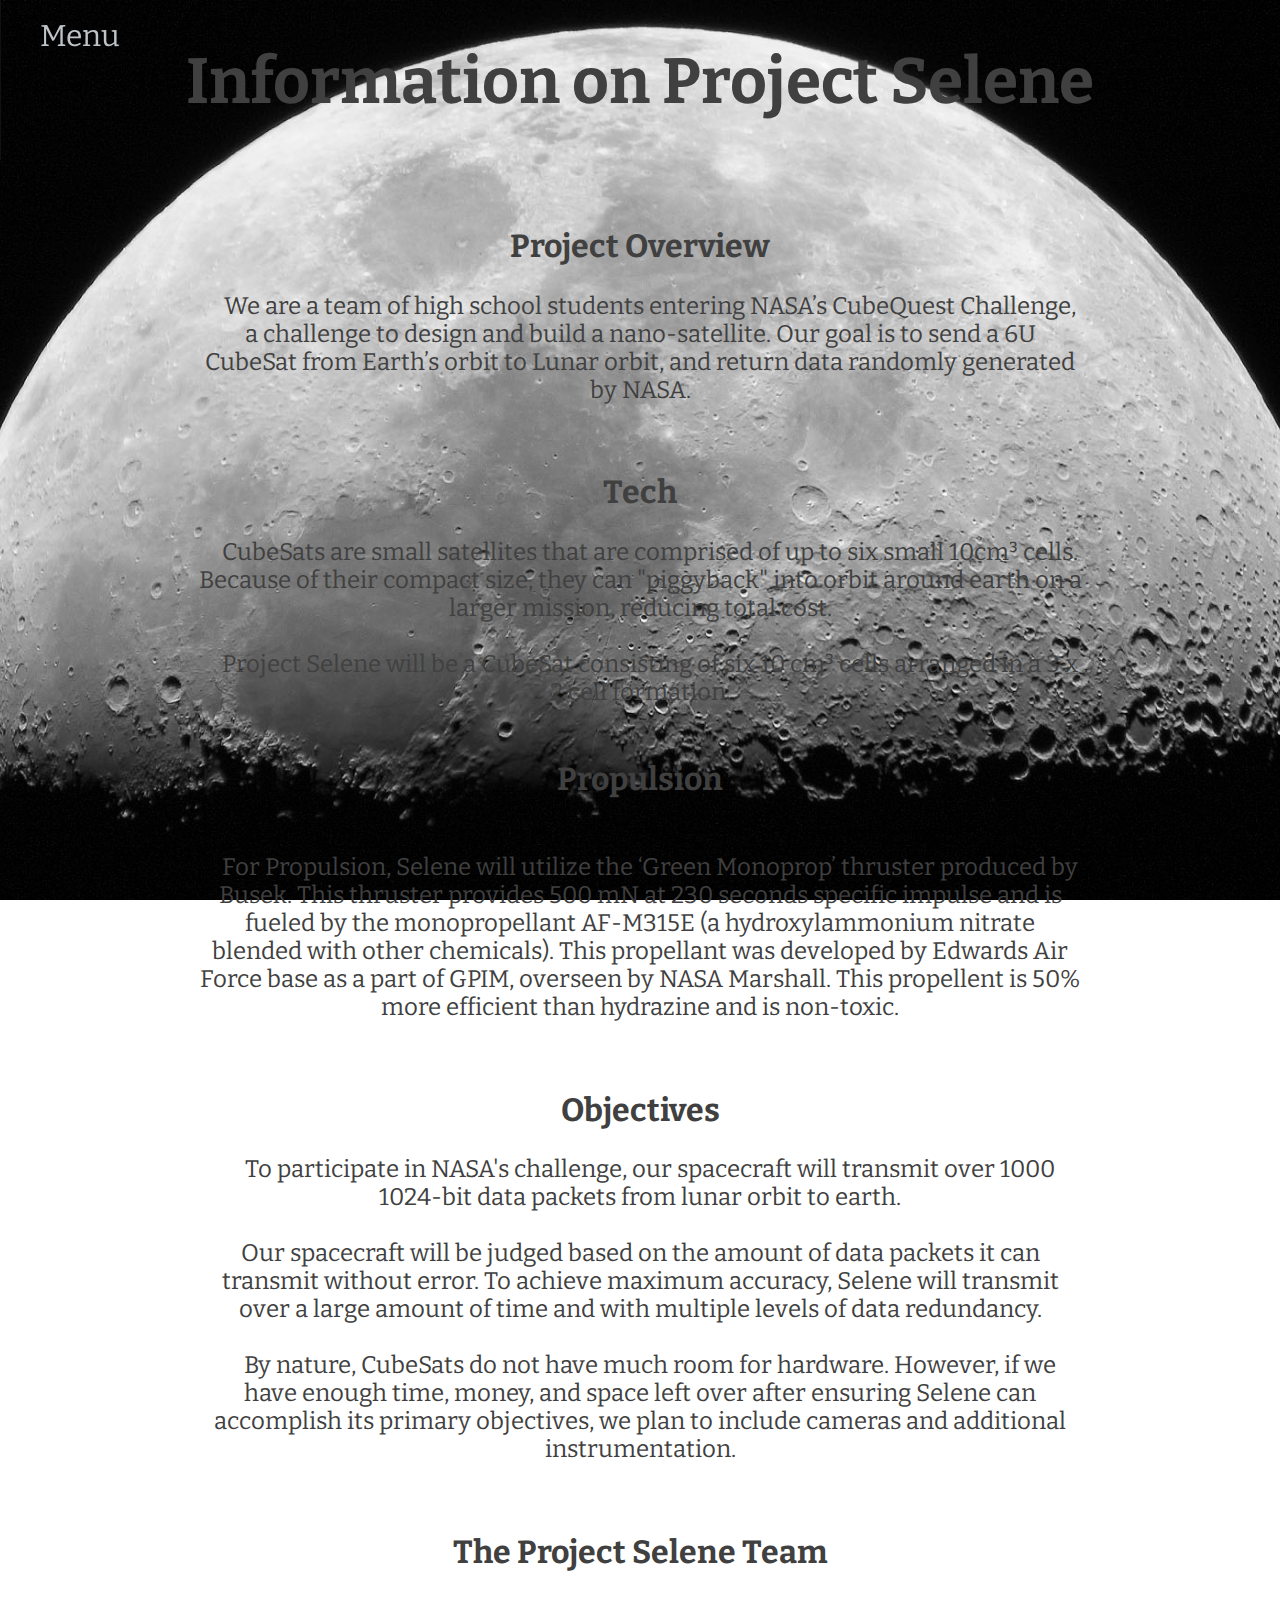
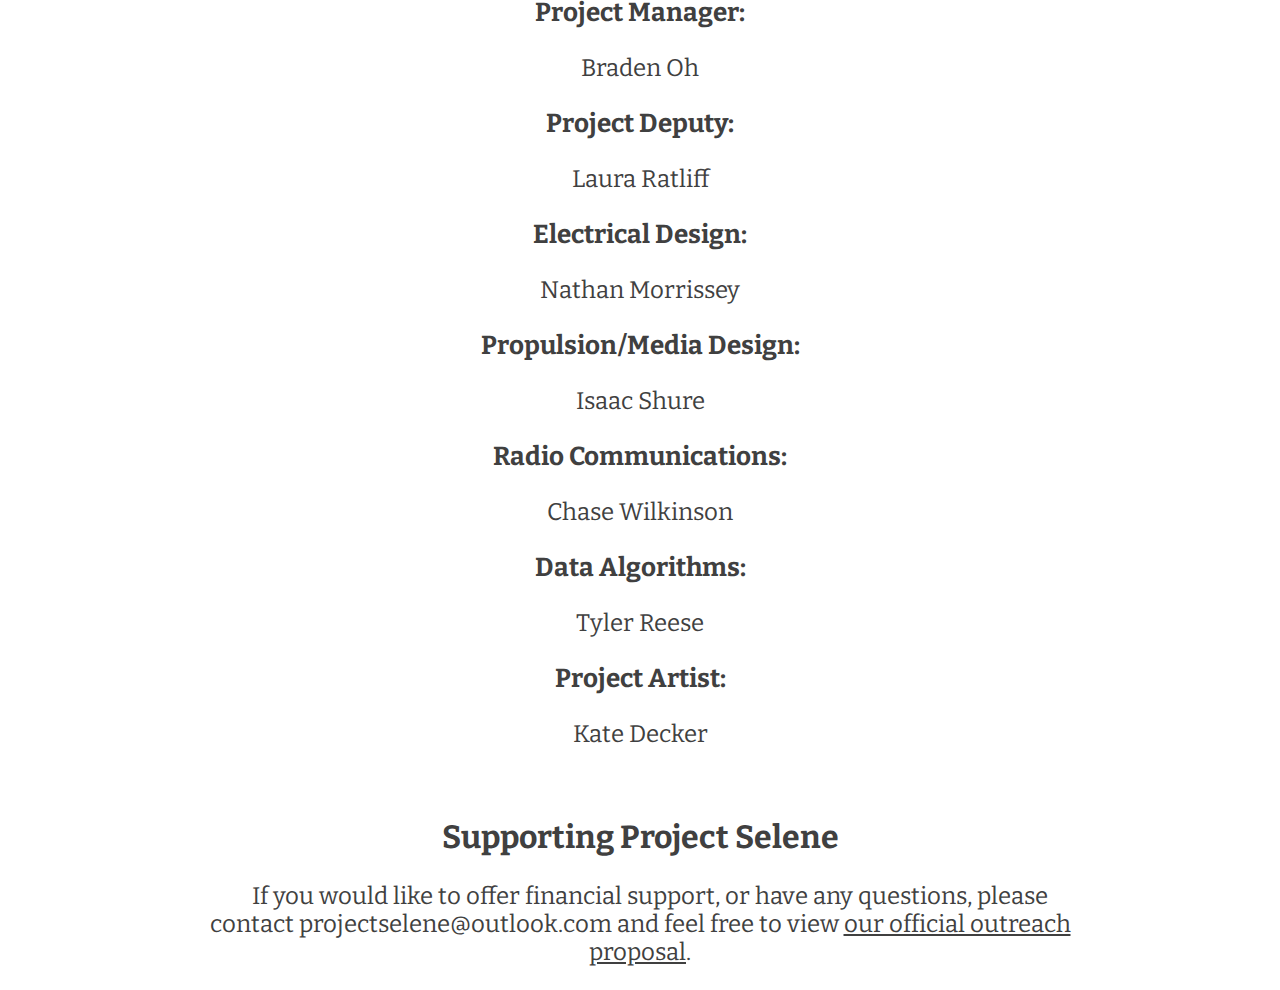
==== info.html @ 8d5fefbb "more minor changes" ====
<!--Page for information on the project-->
<!DOCTYPE html>
<html>
<title>Project Selene -- More Info</title>
<head>
	<script src="files/jquery-1.11.2.min.js"></script>
	<script src="script.js"></script>
	<link href="files/favicon.ico" rel="icon" type="image/x-icon" />
	<link href='http://fonts.googleapis.com/css?family=Bitter' rel='stylesheet' type='text/css'>
	<link rel="stylesheet" type="text/css" href="style.css">
</head>
<body>
<div id="openmenu_container"><a id="openmenu">Menu</a></div>
<div id="sidebar">

<a id="close_menu">Close</a>
<ul>	 
     <li><a href="http://projectselene.tk"> Home</a></li>
<li>	<a href="http://projectselene.tk/info">More Info</a></li>
<li>	<a href="files/Outreach.pdf" target="blank">Outreach PDF</a></li>
<li>	<a href="https://github.com/selenesat" target="blank">Github</a></li></ul>
	
</div>

	<div id="main">
	<h1>Information on Project Selene</h1>
	<br><br><h2>Project Overview</h2>
	<p>&nbsp;&nbsp;&nbsp;&nbsp;We are a team of high school students entering NASA’s CubeQuest Challenge, a challenge to design and build a nano-satellite. Our goal is to send a 6U CubeSat from Earth’s orbit to Lunar orbit, and return data randomly generated by NASA.</p>
	<br><h2>Tech</h2>
	<p>&nbsp;&nbsp;&nbsp;&nbsp;CubeSats are small
	satellites that are comprised of up to six small 10cm&sup3; cells. Because of their compact size, they can "piggyback" into orbit around earth on a larger mission, reducing total cost. <br><br>&nbsp;&nbsp;&nbsp;&nbsp;Project Selene will be a CubeSat consisting of six
	10 cm&sup3; cells arranged in a 3 x 2 cell formation.
	<br><br><h2>Propulsion</h2>
	<p><br>&nbsp;&nbsp;&nbsp;&nbsp;For Propulsion, Selene will utilize the ‘Green Monoprop’ thruster produced by Busek. This thruster provides 500 mN at 230 seconds specific impulse and is fueled by the monopropellant AF-M315E (a hydroxylammonium nitrate blended with other chemicals). This propellant was developed by Edwards Air Force base as a part of GPIM, overseen by NASA Marshall. This propellent is 50% more efficient than hydrazine and is non-toxic.</p>
	
	<br><h2>Objectives</h2>
	<p>&nbsp;&nbsp;&nbsp;&nbsp;To participate in NASA's challenge, our spacecraft will transmit over 1000 1024-bit data packets from lunar orbit to earth. <br><br>Our spacecraft will be judged
		based on the amount of data packets it can transmit without error. To achieve maximum accuracy, Selene will transmit over a large amount of time and with multiple levels of data redundancy. <br><br>&nbsp;&nbsp;&nbsp;&nbsp;By nature, CubeSats do not have much room for hardware. However, if we have enough time, money, and space left over after ensuring Selene can accomplish its primary objectives, we plan to include cameras and additional instrumentation.</p>
	<br><h2 class="break_before">The Project Selene Team</h2>
	<div class="list">
			<h3>Project Manager:</h3>
			<p>Braden Oh</p>
			<h3>Project Deputy:</h3>
			<p>Laura Ratliff</p>
			<h3>Electrical Design:</h3>
			<p>Nathan Morrissey</p>
			<h3>Propulsion/Media Design:</h3>
			<p>Isaac Shure</p>
			<h3>Radio Communications:</h3>
			<p>Chase Wilkinson</p>
			<h3>Data Algorithms:</h3>
			<p>Tyler Reese</p>
			<h3>Project Artist:</h3>
			<p>Kate Decker</p>

	</div>
	<br><h2>Supporting Project Selene</h2>
	<p>&nbsp;&nbsp;&nbsp;&nbsp;If you would like to offer financial support, or have any questions, please contact projectselene@outlook.com and feel free to view <a href="files/Outreach.pdf" target="_blank">our official outreach proposal</a>.</p>
	
</div>
</body>
</html>
---- style.css ----
@media screen and (min-aspect-ratio: 1/1){/*desktop  site (normal computers have aspect ratios of at least 1)*/
#sidebar {
position: fixed;
z-index:20;
overflow:hidden;
top:0;
-webkit-transition: all 0.3s;
-moz-transition: all 0.3s; 
-o-transition: all 0.3s;
-ms-transition: all 0.3s;
transition: all 0.3s;   
background-color: #777777;
left: -200px;
width: 200px;
border-right:1px solid #111111;
color: #FFFFFF;
font-family: 'Bitter',serif;
text-align:center;
font-size:18px;

}
#openmenu_container a{text-decoration: none;}
#openmenu_container a:hover{color: #e9e9e9;}
#openmenu_container{
position: fixed;
font-size: 30px;
left: 40px;
top:18px;
}
#openmenu{
color:#BDC3C7;

}
/*body.sml-open nav.sidebar{left:0;}
#sidebar li{
display:block;
text-align:center;
border-bottom:solid 1px #fff;
border-top:solid 1-x #fff;
}
#sidebar li:first-child{
border-top:none;}
#sidebar li:last-child{border-bottom:none;}
#sidebar ul{
list-style-type:none;
margin:0;
padding:0;
}*/
#close_menu{
text-align: center;
margin-top: 18px;
font-size: 30px;
color:#fff;
}
button.close_menu:focus{outline:none;}

#sidebar a:link{color:#FFF;
text-decoration:none}
#sidebar a:visited{color:#FFF;
text-decoration:none}
#sidebar a:active{color:#FFF;
text-decoration:none}
#sidebar a:hover{color:#e9e9e9;
text-decoration:none} 
#sidebar ul{text-align:left;}


html{
	overflow-y:scroll;
	background-image: url("files/moon.jpg");
	background-attachment: fixed;
	background-position: center center;
	background-repeat: no-repeat;
	background-size: cover;
	text-align: center;
	color:#404040;				/* Old colour:  #404040 */
	font-family: 'Bitter', serif;
	
	background-color: #FFFFFF;
}
h1{
	font-size:64px;
}
/*@-moz-document url-prefix(){
	h1{
		color: red; this make h1 red in ff, was planning to use the concept but you just swatted the bug.
	}
}*/

h2{
	font-size:32px;
}
h3{
	font-size: 26px;
	font-weight: bold;
}
h4{
	font-size: 26px;
	color: rgb(51,51,51);
}
p{
	margin-right: 15%;
	margin-left: 15%;
	font-size: 24px;
}
a:link{color:#404040;}
a:visited{color:#404040;}
a:active{color:#404040;}
a:hover{color:#858585;}
}
@media screen and (max-aspect-ratio: 9/10){/*mobile site (mobile devices have aspect ratios under 1)*/
	html{
	background-image: url("files/pattern.png");
	background-attachment: fixed;
	background-size: cover;
	color:#9c9c9c;
	/*background-color: #9C9C9C;*/
	text-align: center;
	font-family: 'Bitter', serif;
}
h1{
	font-size:64px;
}
h2{
	font-size:32px;
}
h3{
	font-size: 26px;
	font-weight: bold;
}
h4{
	font-size: 26px;
	color: rgb(51,51,51);
}
p{
	margin-right: 15%;
	margin-left: 15%;
	font-size: 24px;
}
a:link{color:#9c9c9c;}
a:visited{color:#9c9c9c;}
a:active{color:#9c9c9c;}
a:hover{color:#7A7A7A;}
}

@media print{
	
	*{color: #000 !important;}
	
	body{
		font-family: 'Vollkorn', serif;
		background: #FFF;
		border: 4px double #9c9c9c;
	}

	h1{
		font-size: 24pt;
	}
	
	h2{
		font-size: 16pt;
	}
	h3{
		font-size: 16pt;
		font-weight: bold;
	}
	p{
		font-size: 12pt;
		border: 1px dashed #909090;
	}
	.break_before{page-break-before: always;}

}
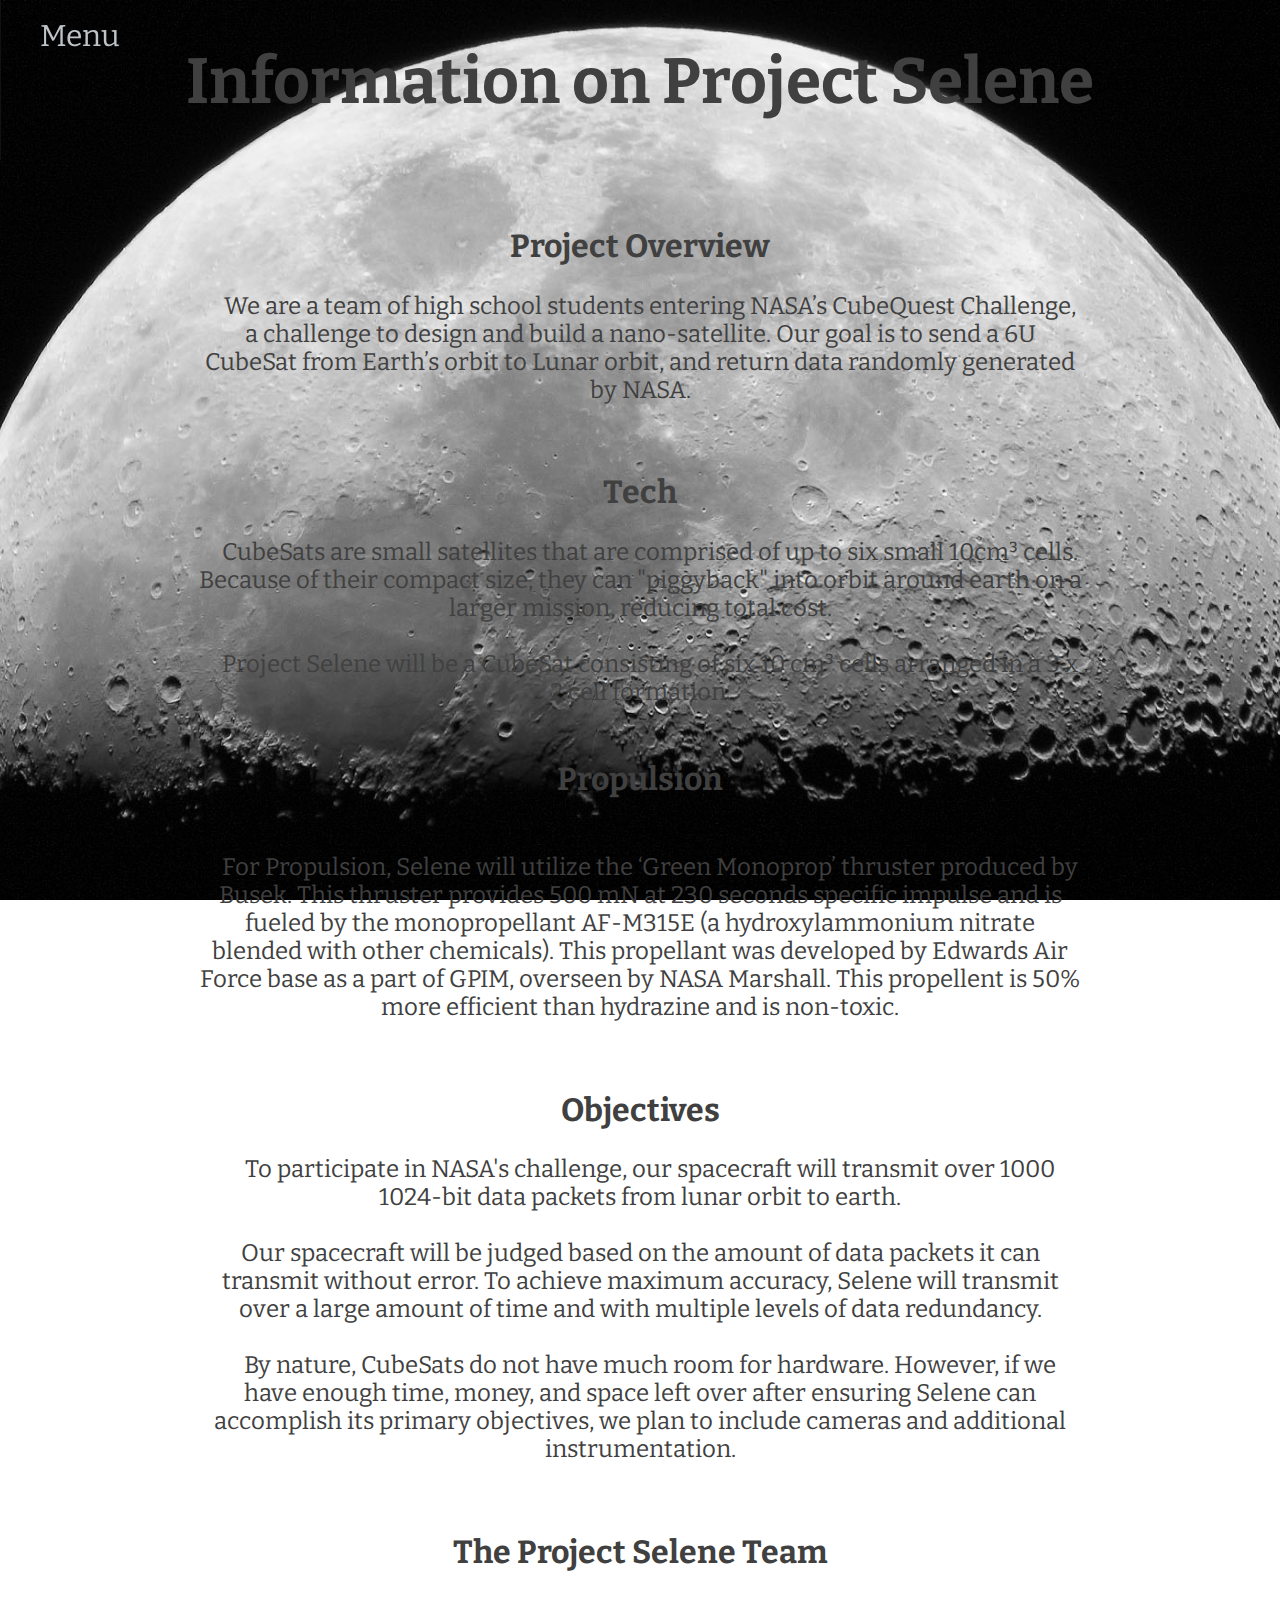
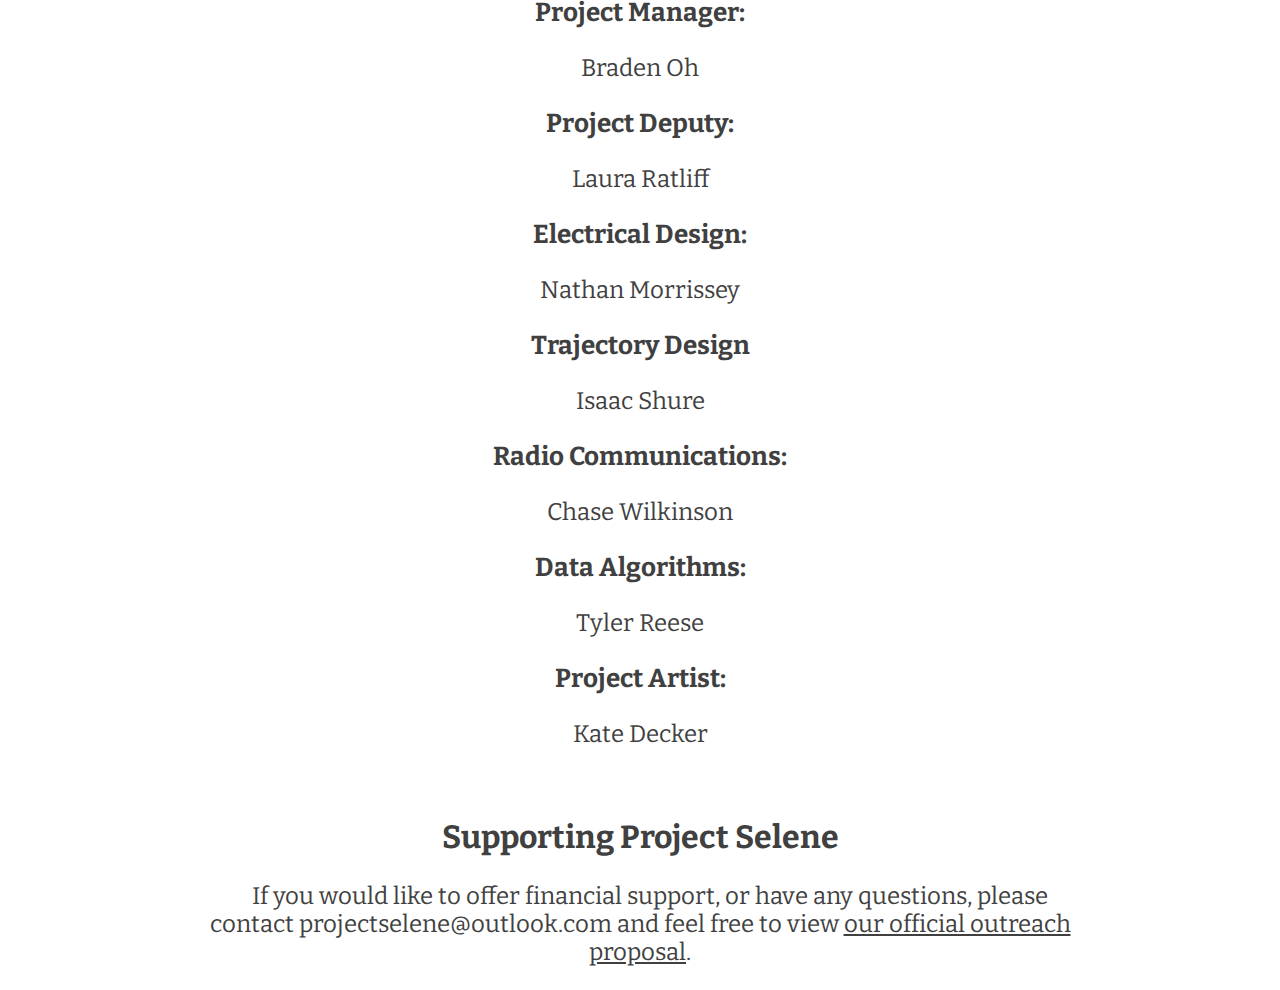
==== commit f71c63d7: "small change" ====
--- a/info.html
+++ b/info.html
@@ -44,7 +44,7 @@
 			<p>Laura Ratliff</p>
 			<h3>Electrical Design:</h3>
 			<p>Nathan Morrissey</p>
-			<h3>Propulsion/Media Design:</h3>
+			<h3>Trajectory Design</h3>
 			<p>Isaac Shure</p>
 			<h3>Radio Communications:</h3>
 			<p>Chase Wilkinson</p>
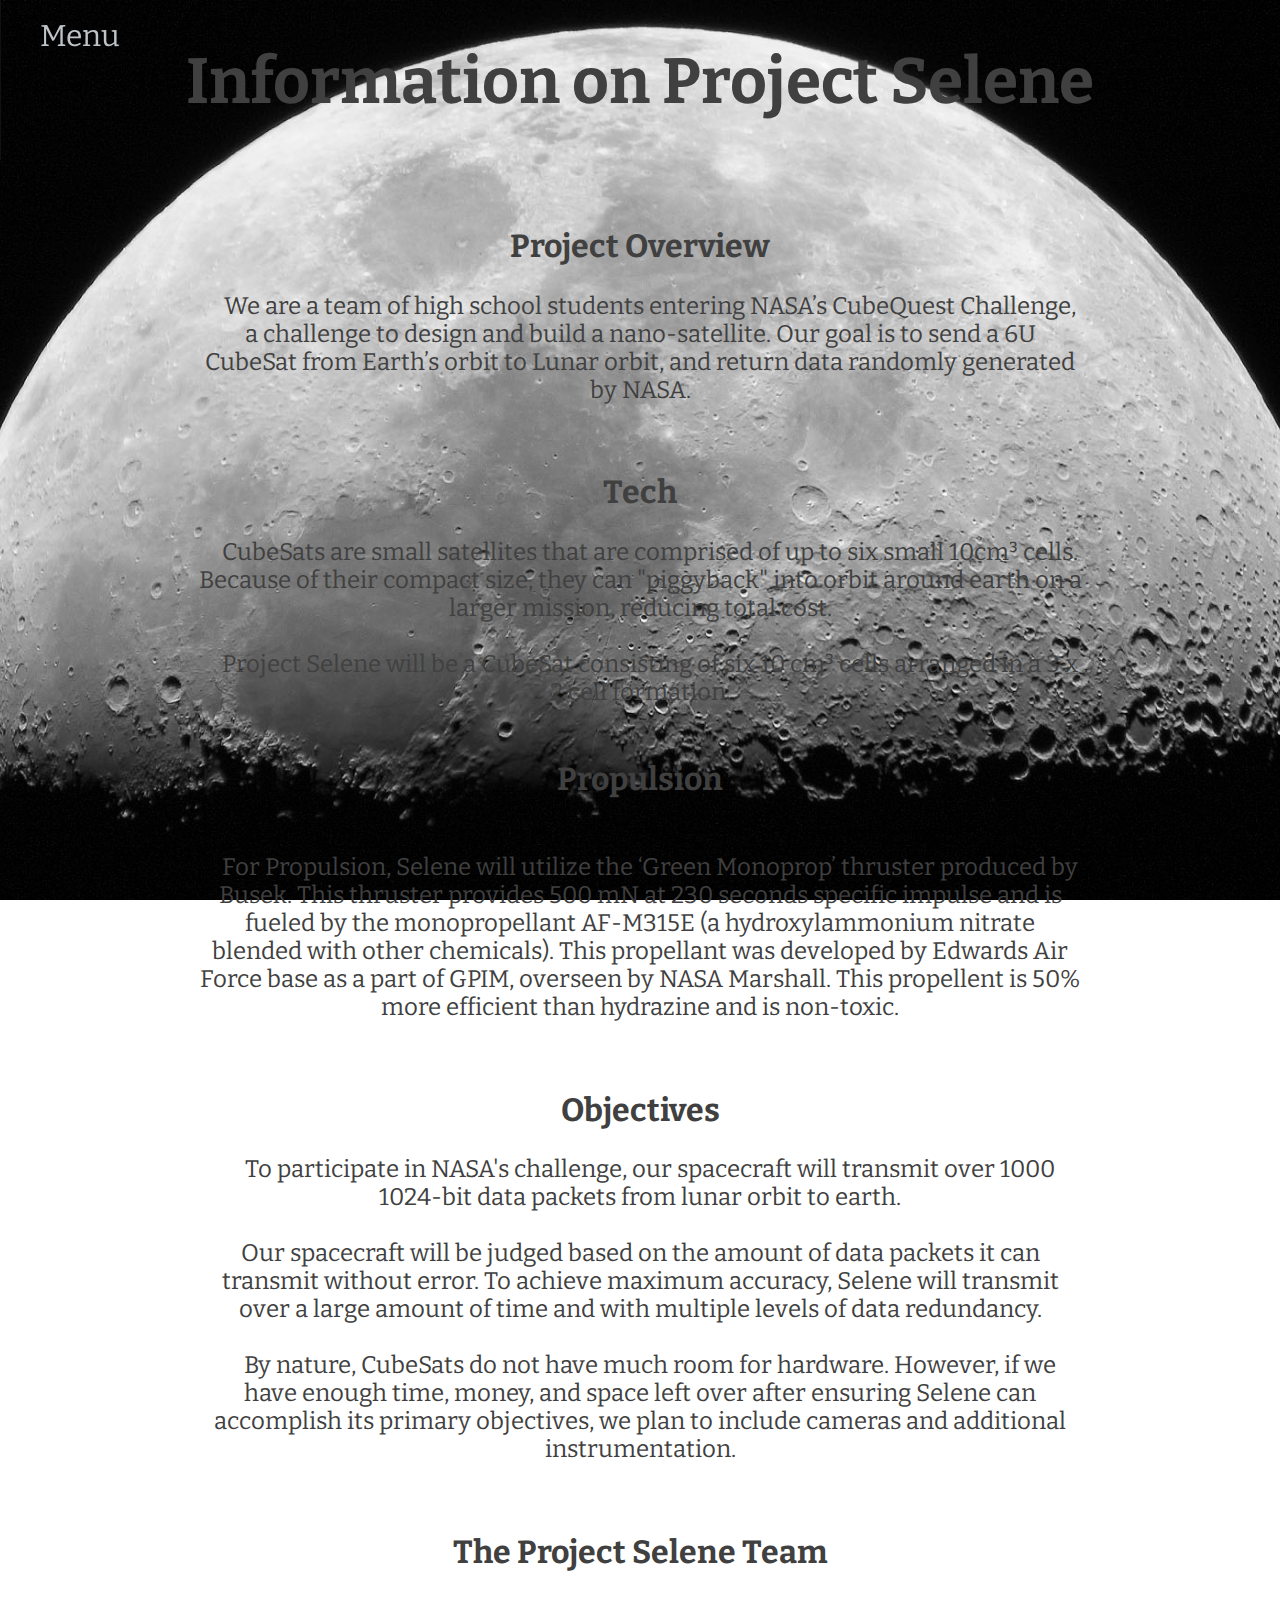
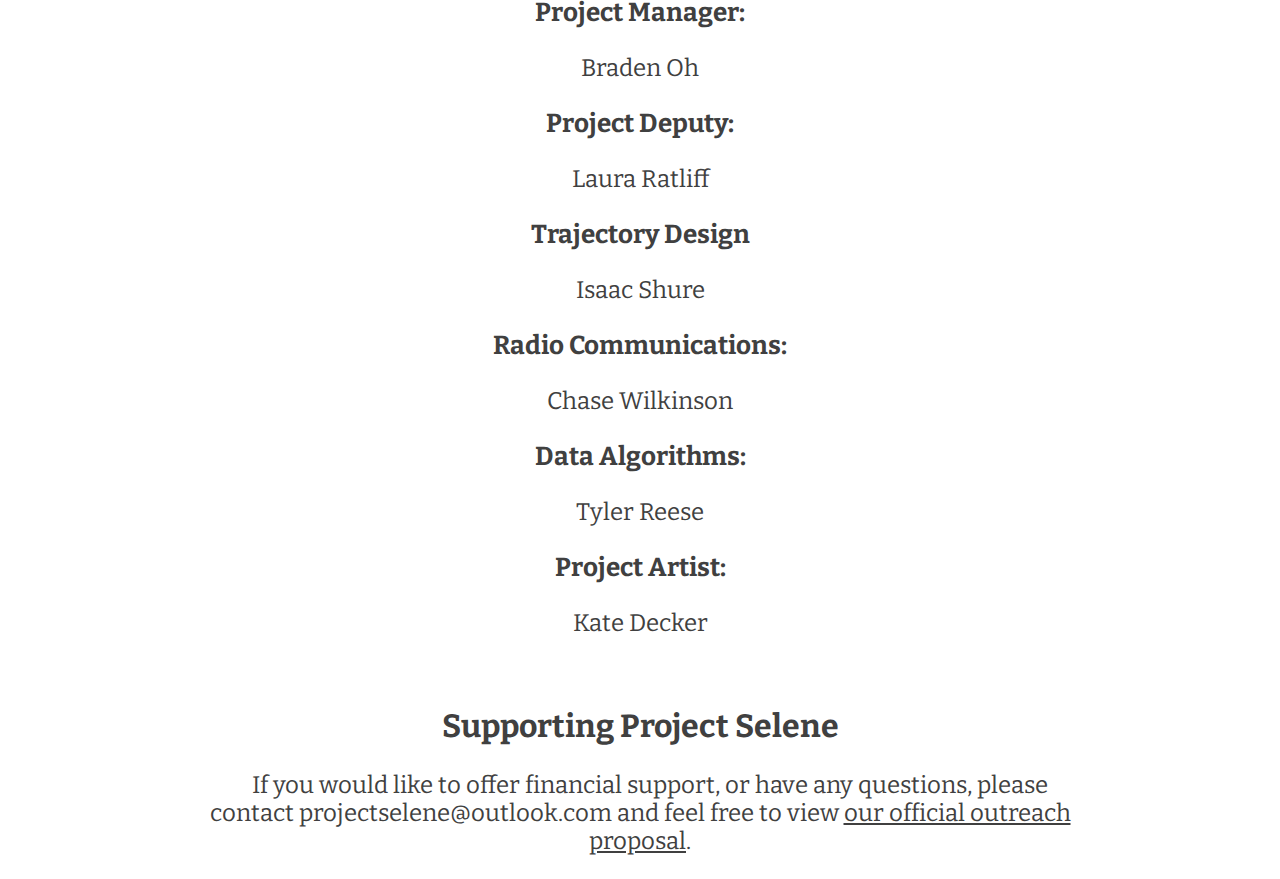
==== commit 86d3b8a8: "small changes again" ====
--- a/info.html
+++ b/info.html
@@ -42,8 +42,6 @@
 			<p>Braden Oh</p>
 			<h3>Project Deputy:</h3>
 			<p>Laura Ratliff</p>
-			<h3>Electrical Design:</h3>
-			<p>Nathan Morrissey</p>
 			<h3>Trajectory Design</h3>
 			<p>Isaac Shure</p>
 			<h3>Radio Communications:</h3>
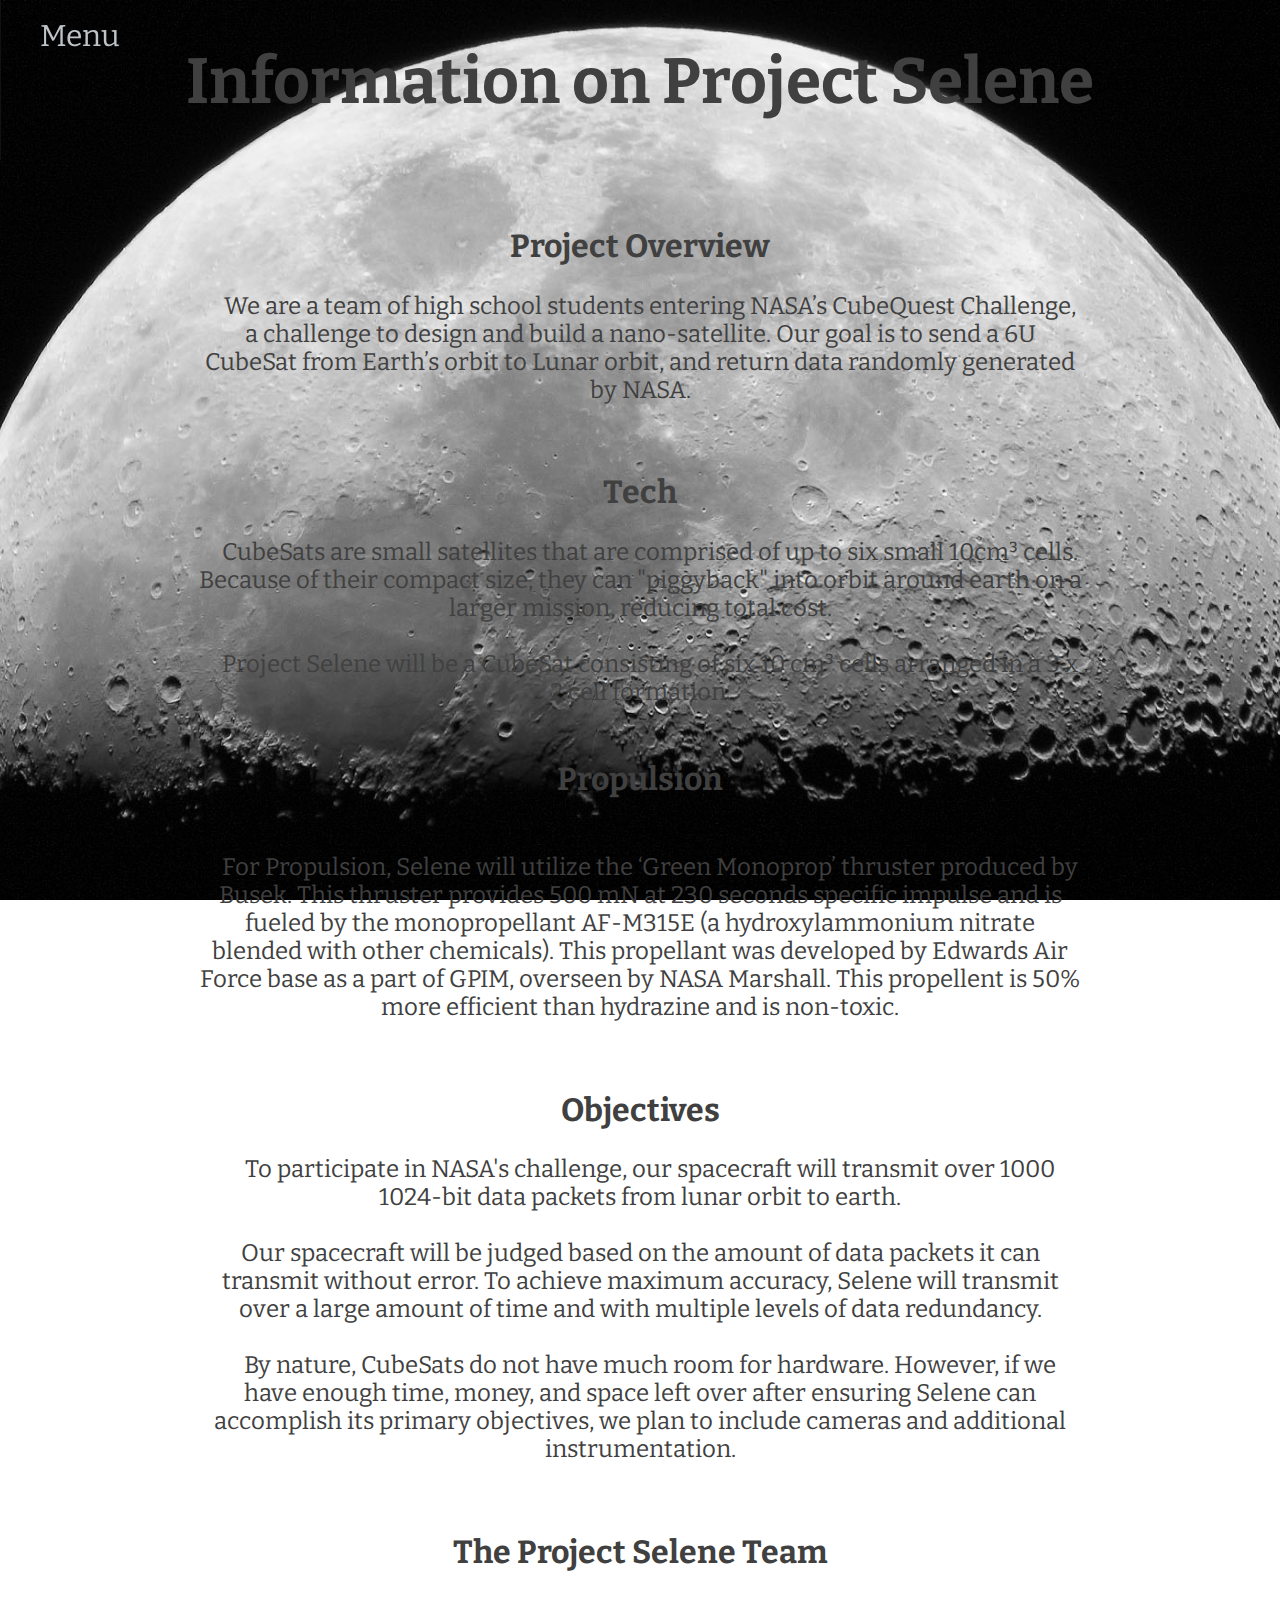
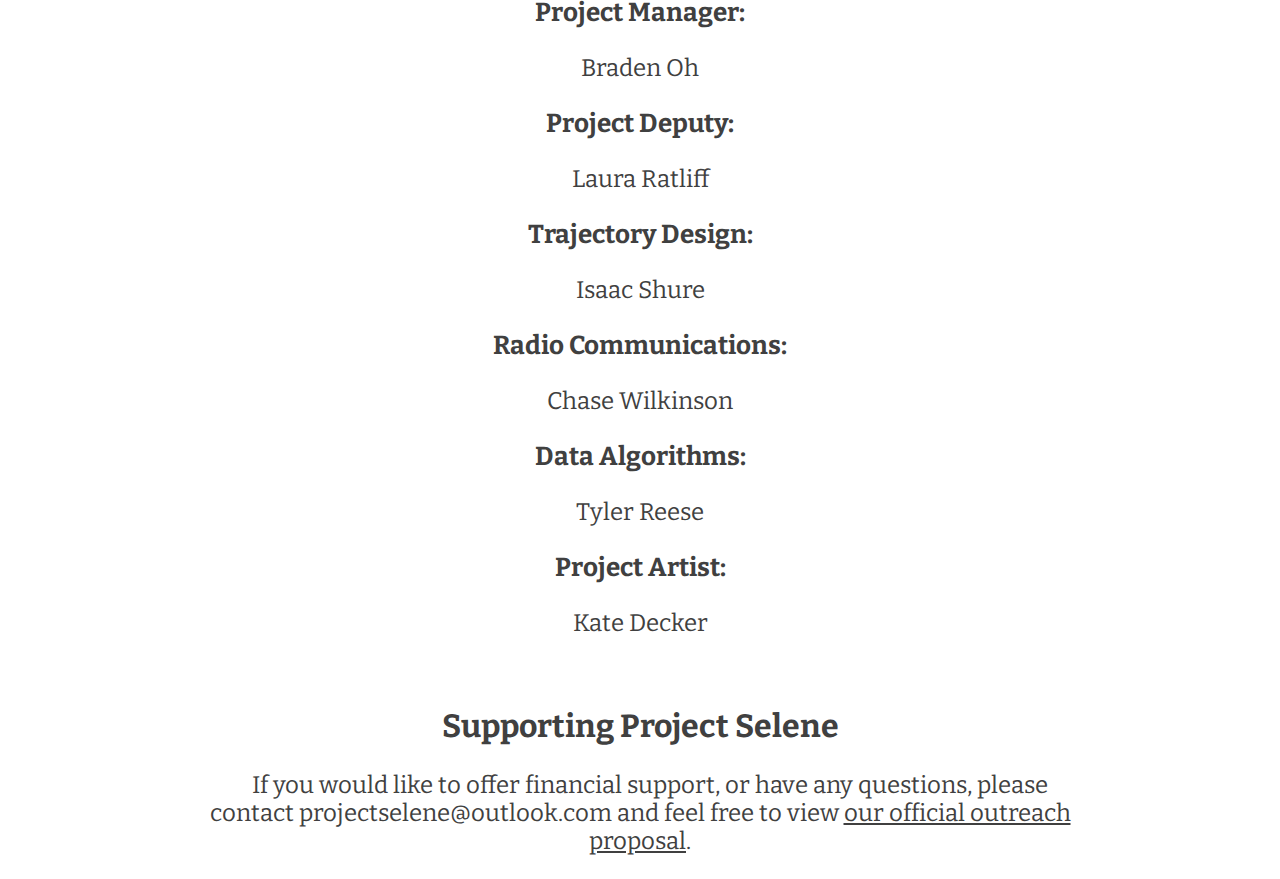
==== commit f69eb040: "tiny change" ====
--- a/info.html
+++ b/info.html
@@ -42,7 +42,7 @@
 			<p>Braden Oh</p>
 			<h3>Project Deputy:</h3>
 			<p>Laura Ratliff</p>
-			<h3>Trajectory Design</h3>
+			<h3>Trajectory Design:</h3>
 			<p>Isaac Shure</p>
 			<h3>Radio Communications:</h3>
 			<p>Chase Wilkinson</p>
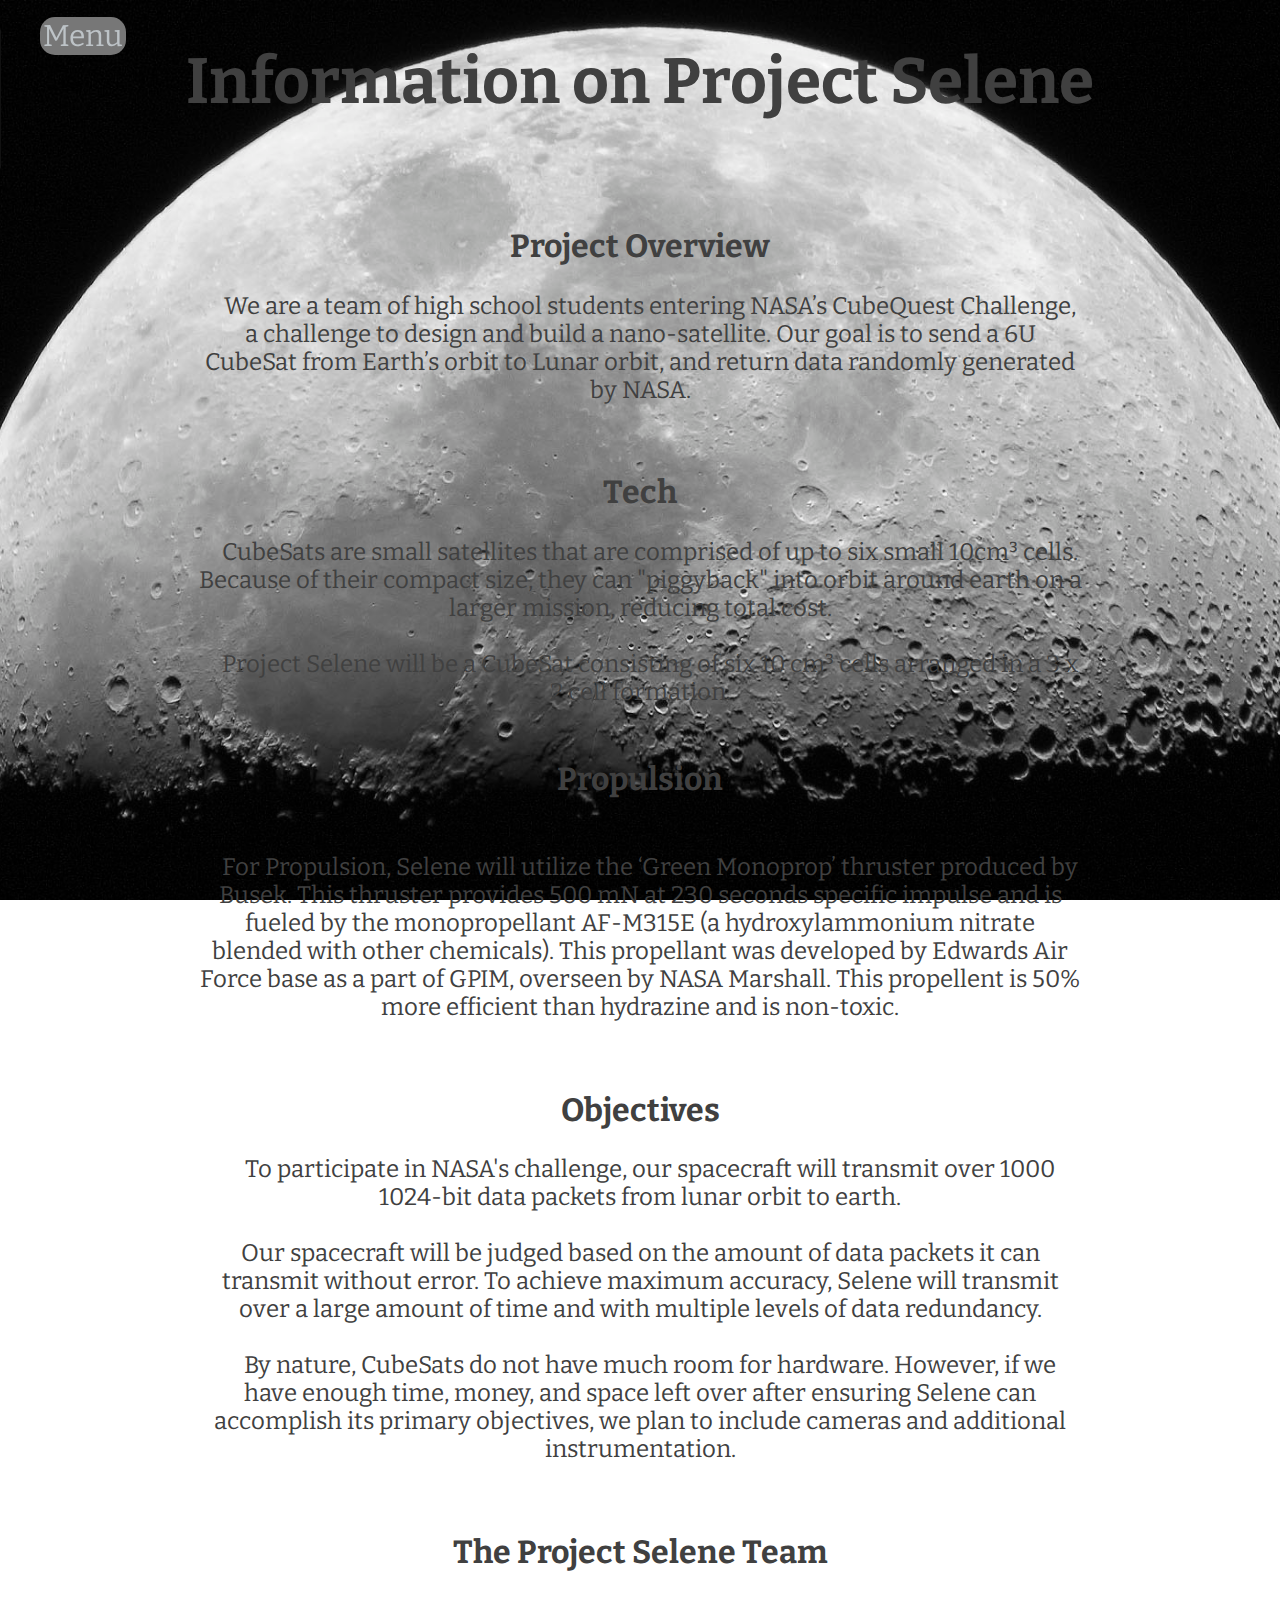
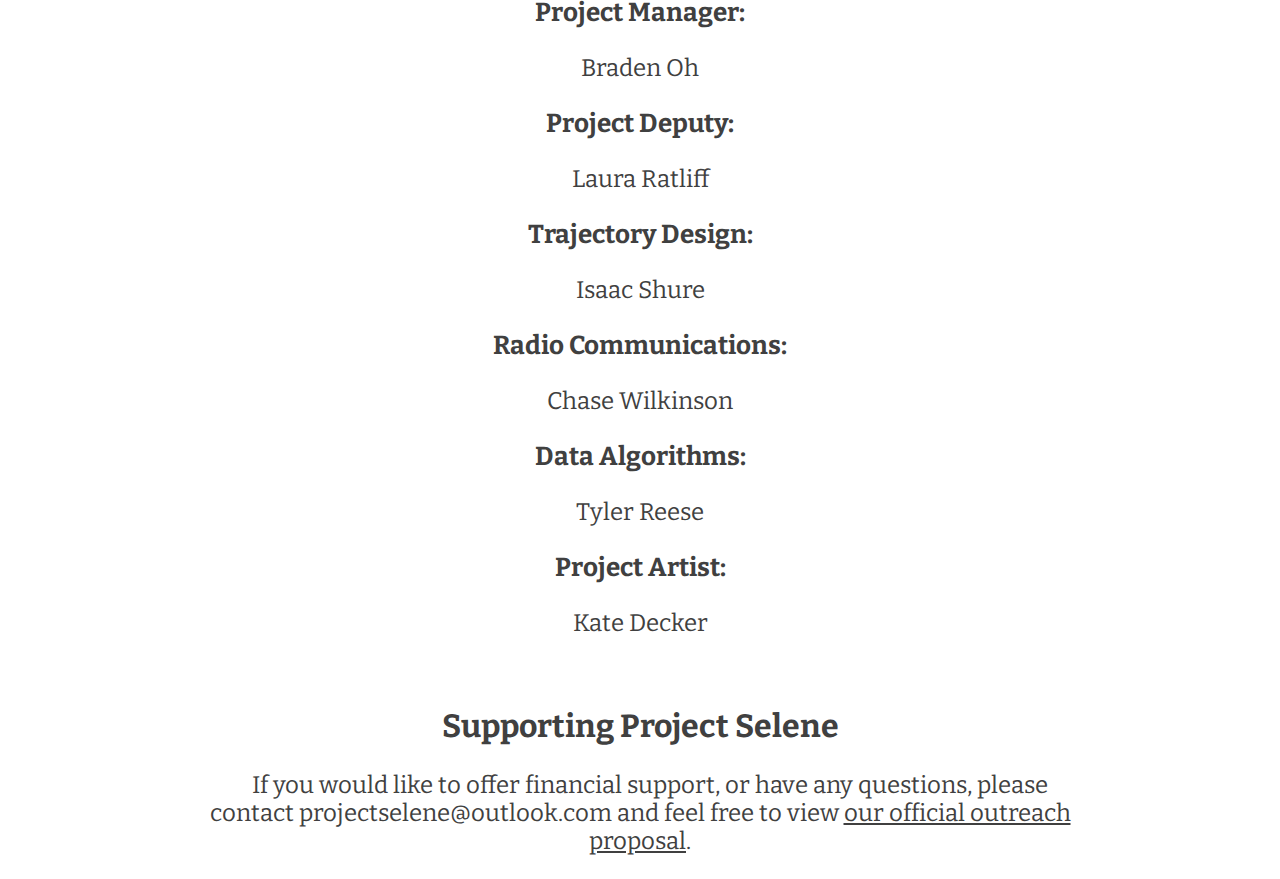
==== commit 6448ad06: "change classname" ====
--- a/info.html
+++ b/info.html
@@ -25,18 +25,18 @@
 	<div id="main">
 	<h1>Information on Project Selene</h1>
 	<br><br><h2>Project Overview</h2>
-	<p>&nbsp;&nbsp;&nbsp;&nbsp;We are a team of high school students entering NASA’s CubeQuest Challenge, a challenge to design and build a nano-satellite. Our goal is to send a 6U CubeSat from Earth’s orbit to Lunar orbit, and return data randomly generated by NASA.</p>
+	<p class="prbordered">&nbsp;&nbsp;&nbsp;&nbsp;We are a team of high school students entering NASA’s CubeQuest Challenge, a challenge to design and build a nano-satellite. Our goal is to send a 6U CubeSat from Earth’s orbit to Lunar orbit, and return data randomly generated by NASA.</p>
 	<br><h2>Tech</h2>
-	<p>&nbsp;&nbsp;&nbsp;&nbsp;CubeSats are small
+	<p class="prbordered">&nbsp;&nbsp;&nbsp;&nbsp;CubeSats are small
 	satellites that are comprised of up to six small 10cm&sup3; cells. Because of their compact size, they can "piggyback" into orbit around earth on a larger mission, reducing total cost. <br><br>&nbsp;&nbsp;&nbsp;&nbsp;Project Selene will be a CubeSat consisting of six
 	10 cm&sup3; cells arranged in a 3 x 2 cell formation.
 	<br><br><h2>Propulsion</h2>
-	<p><br>&nbsp;&nbsp;&nbsp;&nbsp;For Propulsion, Selene will utilize the ‘Green Monoprop’ thruster produced by Busek. This thruster provides 500 mN at 230 seconds specific impulse and is fueled by the monopropellant AF-M315E (a hydroxylammonium nitrate blended with other chemicals). This propellant was developed by Edwards Air Force base as a part of GPIM, overseen by NASA Marshall. This propellent is 50% more efficient than hydrazine and is non-toxic.</p>
+	<p class="prbordered"><br>&nbsp;&nbsp;&nbsp;&nbsp;For Propulsion, Selene will utilize the ‘Green Monoprop’ thruster produced by Busek. This thruster provides 500 mN at 230 seconds specific impulse and is fueled by the monopropellant AF-M315E (a hydroxylammonium nitrate blended with other chemicals). This propellant was developed by Edwards Air Force base as a part of GPIM, overseen by NASA Marshall. This propellent is 50% more efficient than hydrazine and is non-toxic.</p>
 	
 	<br><h2>Objectives</h2>
-	<p>&nbsp;&nbsp;&nbsp;&nbsp;To participate in NASA's challenge, our spacecraft will transmit over 1000 1024-bit data packets from lunar orbit to earth. <br><br>Our spacecraft will be judged
+	<p class="prbordered">&nbsp;&nbsp;&nbsp;&nbsp;To participate in NASA's challenge, our spacecraft will transmit over 1000 1024-bit data packets from lunar orbit to earth. <br><br>Our spacecraft will be judged
 		based on the amount of data packets it can transmit without error. To achieve maximum accuracy, Selene will transmit over a large amount of time and with multiple levels of data redundancy. <br><br>&nbsp;&nbsp;&nbsp;&nbsp;By nature, CubeSats do not have much room for hardware. However, if we have enough time, money, and space left over after ensuring Selene can accomplish its primary objectives, we plan to include cameras and additional instrumentation.</p>
-	<br><h2 class="break_before">The Project Selene Team</h2>
+	<br><h2>The Project Selene Team</h2>
 	<div class="list">
 			<h3>Project Manager:</h3>
 			<p>Braden Oh</p>
@@ -53,7 +53,7 @@
 
 	</div>
 	<br><h2>Supporting Project Selene</h2>
-	<p>&nbsp;&nbsp;&nbsp;&nbsp;If you would like to offer financial support, or have any questions, please contact projectselene@outlook.com and feel free to view <a href="files/Outreach.pdf" target="_blank">our official outreach proposal</a>.</p>
+	<p class="prbordered">&nbsp;&nbsp;&nbsp;&nbsp;If you would like to offer financial support, or have any questions, please contact projectselene@outlook.com and feel free to view <a href="files/Outreach.pdf" target="_blank">our official outreach proposal</a>.</p>
 	
 </div>
 </body>
--- a/style.css
+++ b/style.css
@@ -1,22 +1,39 @@
 @media screen and (min-aspect-ratio: 1/1){/*desktop  site (normal computers have aspect ratios of at least 1)*/
+html{	background-image: url("files/moon.jpg");
+	background-attachment: fixed;
+	background-position: center center;
+	background-repeat: no-repeat;
+	background-size: cover;}
+}
 #sidebar {
 position: fixed;
 z-index:20;
 overflow:hidden;
 top:0;
--webkit-transition: all 0.3s;
--moz-transition: all 0.3s; 
--o-transition: all 0.3s;
--ms-transition: all 0.3s;
-transition: all 0.3s;   
+
+-webkit-transition: all 0.4s;
+-moz-transition: all 0.4s; 
+-o-transition: all 0.4s;
+-ms-transition: all 0.4s;
+transition: all 0.4s;   
+
+-webkit-transition-timing-function: cubic-bezier(0.520, 0, 0.540, 1); /* older webkit */
+-webkit-transition-timing-function: cubic-bezier(0.520, -0.600, 0.540, 1.650); 
+-moz-transition-timing-function: cubic-bezier(0.520, -0.600, 0.540, 1.650); 
+-o-transition-timing-function: cubic-bezier(0.520, -0.600, 0.540, 1.650); 
+transition-timing-function: cubic-bezier(0.520, -0.600, 0.540, 1.650); /* custom */
+
 background-color: #777777;
 left: -200px;
 width: 200px;
 border-right:1px solid #111111;
+border-radius: 20px;
 color: #FFFFFF;
 font-family: 'Bitter',serif;
 text-align:center;
 font-size:18px;
+margin-top:14px;
+padding-top:10px;
 
 }
 #openmenu_container a{text-decoration: none;}
@@ -28,7 +45,14 @@
 top:18px;
 }
 #openmenu{
+	
 color:#BDC3C7;
+
+background-color: #777777;
+border-radius: 15px;
+padding:1px;
+padding-left:3px;
+padding-right:3px;
 
 }
 /*body.sml-open nav.sidebar{left:0;}
@@ -67,11 +91,6 @@
 
 html{
 	overflow-y:scroll;
-	background-image: url("files/moon.jpg");
-	background-attachment: fixed;
-	background-position: center center;
-	background-repeat: no-repeat;
-	background-size: cover;
 	text-align: center;
 	color:#404040;				/* Old colour:  #404040 */
 	font-family: 'Bitter', serif;
@@ -107,7 +126,7 @@
 a:visited{color:#404040;}
 a:active{color:#404040;}
 a:hover{color:#858585;}
-}
+
 @media screen and (max-aspect-ratio: 9/10){/*mobile site (mobile devices have aspect ratios under 1)*/
 	html{
 	background-image: url("files/pattern.png");
@@ -148,13 +167,13 @@
 	*{color: #000 !important;}
 	
 	body{
-		font-family: 'Vollkorn', serif;
+		font-family: "Times New Roman", Times, serif;
 		background: #FFF;
 		border: 4px double #9c9c9c;
 	}
 
 	h1{
-		font-size: 24pt;
+		font-size: 20pt;
 	}
 	
 	h2{
@@ -164,11 +183,16 @@
 		font-size: 16pt;
 		font-weight: bold;
 	}
-	p{
-		font-size: 12pt;
+	
+	p{font-size: 11pt;}
+	
+	.prbordered{
 		border: 1px dashed #909090;
+		padding-bottom: 10px;
+		padding-top: 10px;
 	}
-	.break_before{page-break-before: always;}
+	
+	#openmenu{font-color:rgb(255,255,255)!important;}
 
 }  
 
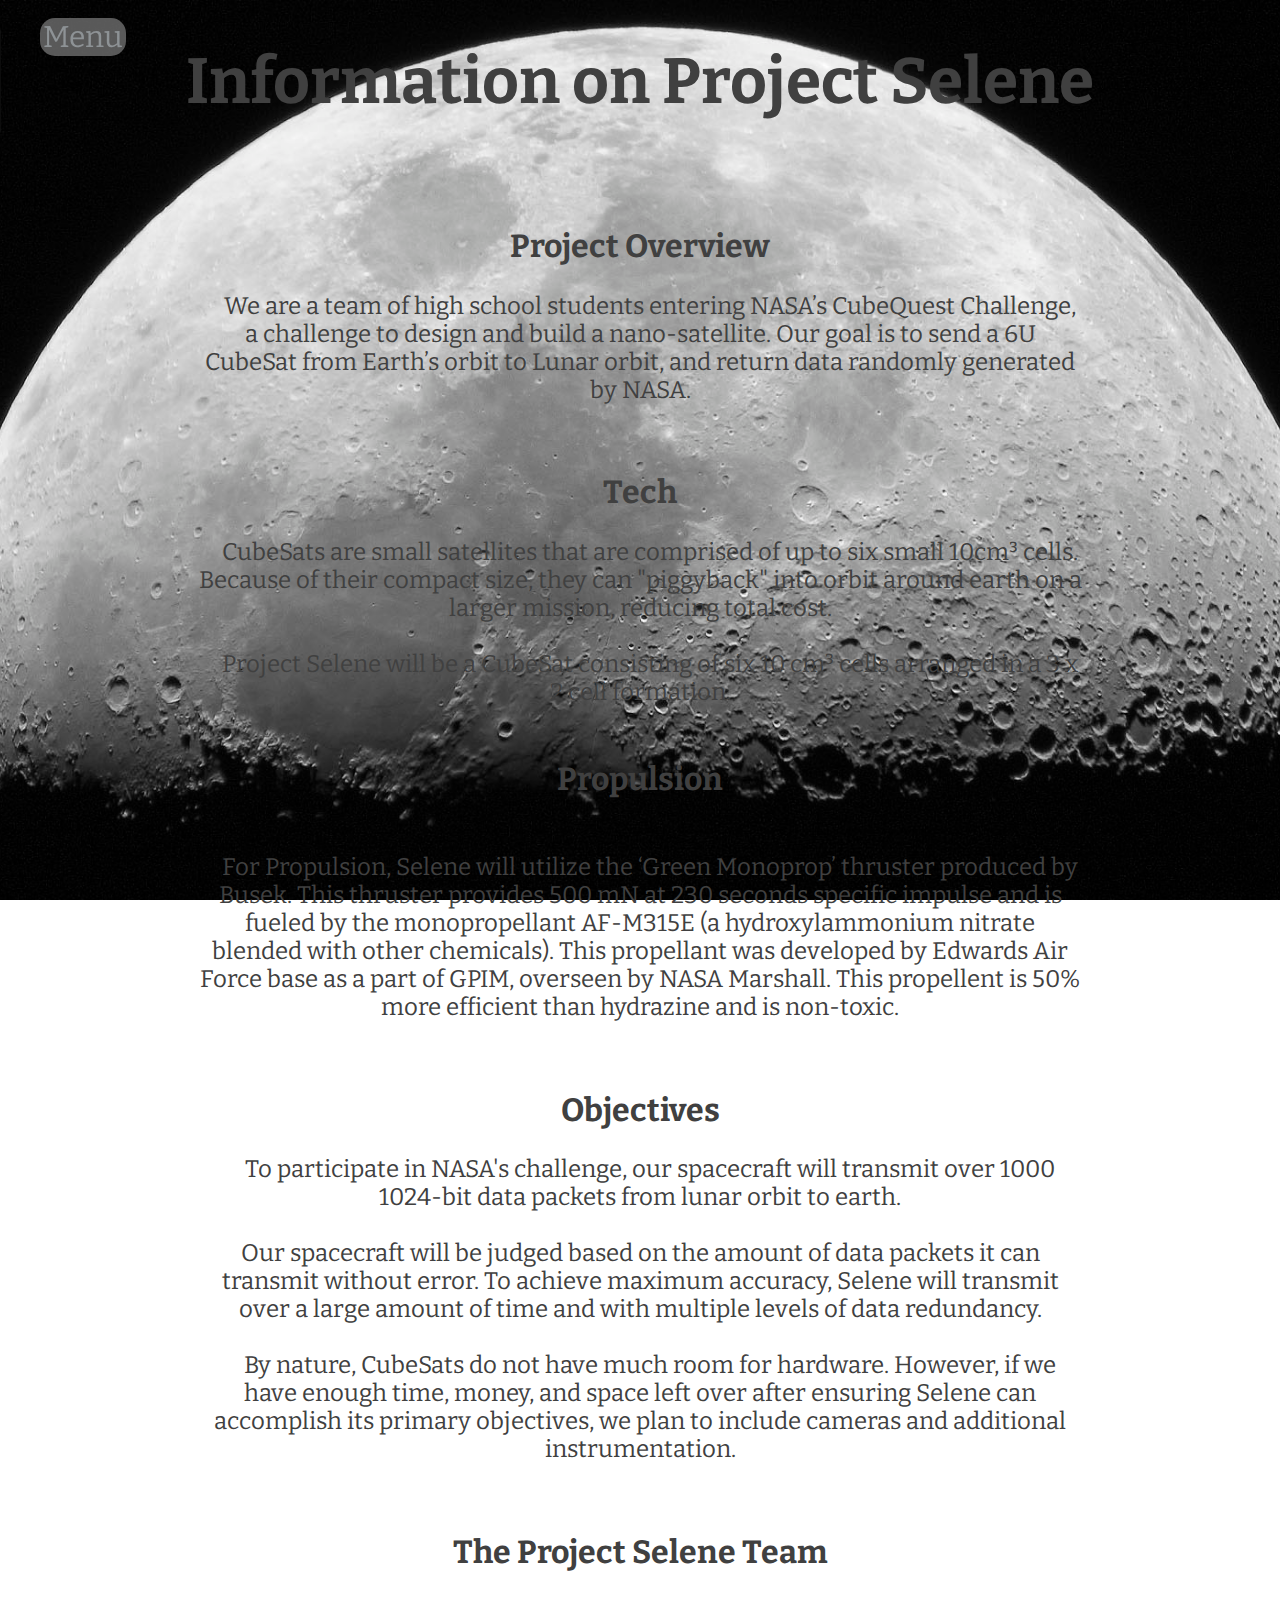
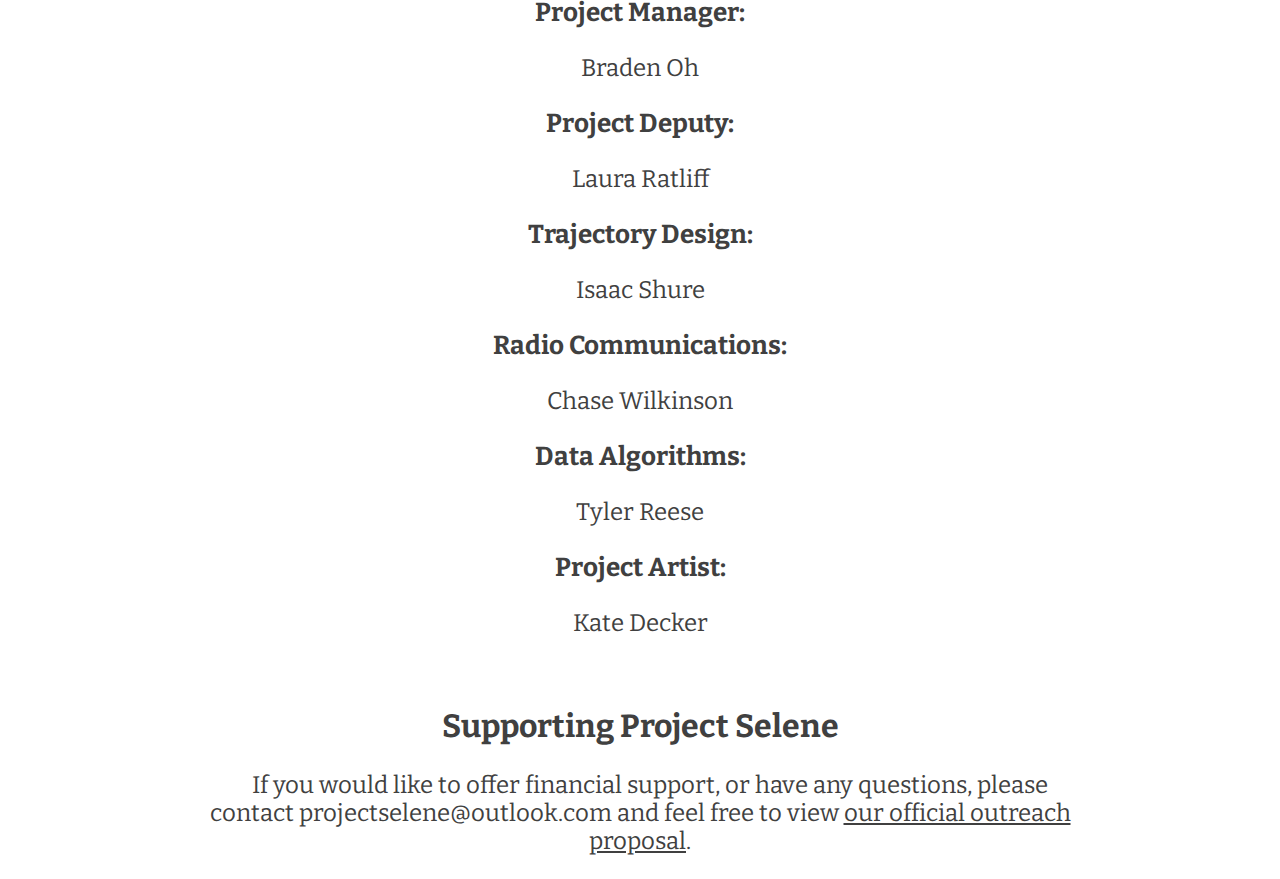
==== commit 4fc3e173: "remove necessity to click on menu button" ====
--- a/info.html
+++ b/info.html
@@ -10,10 +10,9 @@
 	<link rel="stylesheet" type="text/css" href="style.css">
 </head>
 <body>
-<div id="openmenu_container"><a id="openmenu">Menu</a></div>
+<div id="openmenu_container">Menu</div>
 <div id="sidebar">
 
-<a id="close_menu">Close</a>
 <ul>	 
      <li><a href="http://projectselene.tk"> Home</a></li>
 <li>	<a href="http://projectselene.tk/info">More Info</a></li>
--- a/style.css
+++ b/style.css
@@ -16,6 +16,14 @@
 -o-transition: all 0.4s;
 -ms-transition: all 0.4s;
 transition: all 0.4s;   
+
+
+/*set opacity of menu to 0.75*/
+-ms-filter: "progid:DXImageTransform.Microsoft.Alpha(Opacity=75)"; /* IE 8 */
+filter: alpha(opacity=75); /* IE 5-7 */
+-moz-opacity: 0.75; /* Netscape */
+-khtml-opacity: 0.75; /* Safari 1.x */
+opacity: 0.75; /* Good browsers */
 
 -webkit-transition-timing-function: cubic-bezier(0.520, 0, 0.540, 1); /* older webkit */
 -webkit-transition-timing-function: cubic-bezier(0.520, -0.600, 0.540, 1.650); 
@@ -43,18 +51,39 @@
 font-size: 30px;
 left: 40px;
 top:18px;
-}
-#openmenu{
-	
+overflow:hidden;
+/*set opacity of openmenu to 0.75*/
+-ms-filter: "progid:DXImageTransform.Microsoft.Alpha(Opacity=75)"; /* IE 8 */
+filter: alpha(opacity=75); /* IE 5-7 */
+-moz-opacity: 0.75; /* Netscape */
+-khtml-opacity: 0.75; /* Safari 1.x */
+opacity: 0.75; /* Good browsers */
+
+
+
 color:#BDC3C7;
 
 background-color: #777777;
 border-radius: 15px;
 padding:1px;
+position:fixed;
 padding-left:3px;
 padding-right:3px;
-
-}
+-webkit-transition: all 0.4s;
+-moz-transition: all 0.4s; 
+-o-transition: all 0.4s;
+-ms-transition: all 0.4s;
+transition: all 0.4s;   
+-webkit-transition-timing-function: cubic-bezier(0.520, 0, 0.540, 1); /* older webkit */
+-webkit-transition-timing-function: cubic-bezier(0.520, -0.600, 0.540, 1.650); 
+-moz-transition-timing-function: cubic-bezier(0.520, -0.600, 0.540, 1.650); 
+-o-transition-timing-function: cubic-bezier(0.520, -0.600, 0.540, 1.650); 
+transition-timing-function: cubic-bezier(0.520, -0.600, 0.540, 1.650); /* custom */
+
+}
+	
+
+
 /*body.sml-open nav.sidebar{left:0;}
 #sidebar li{
 display:block;
@@ -70,13 +99,6 @@
 margin:0;
 padding:0;
 }*/
-#close_menu{
-text-align: center;
-margin-top: 18px;
-font-size: 30px;
-color:#fff;
-}
-button.close_menu:focus{outline:none;}
 
 #sidebar a:link{color:#FFF;
 text-decoration:none}
